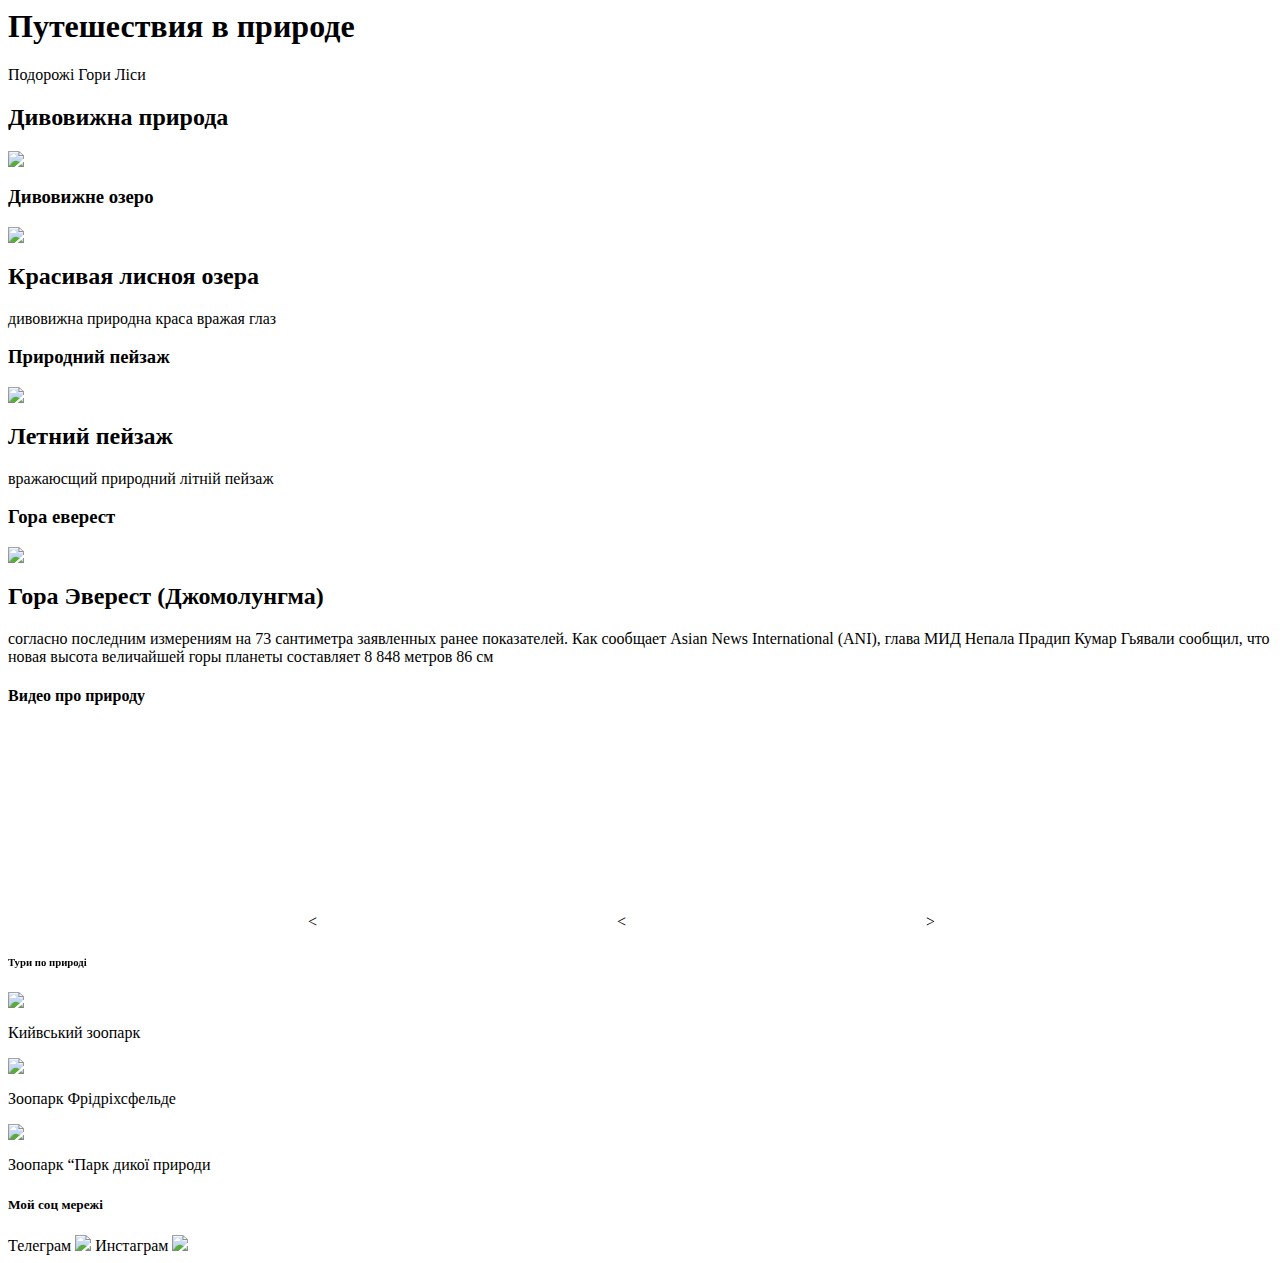
==== index.html @ c8aef366 "Create index.html" ====
<html>
    <head>
      <link rel="stylesheet" href="./styles.css"></link>
    </head>
    <body>
        <header>
            <h1>
                Путешествия в природе
            </h1>
            <nav>
                <a class="nav-link">Подорожі</a>
                 <a class="nav-link">Гори</a>
                <a class="nav-link">Ліси</a>

            </nav>
        </header>
        <main>
            <article class="nature">
                <div><h2>Дивовижна природа</h2></div>
                <img src="https://img.freepik.com/free-photo/forest-landscape_71767-127.jpg" class="nature_img">
            </article>
            <h3>Дивовижне озеро</h3>
            <article  class="nature">
                <img src="https://cdn.pixabay.com/photo/2018/01/14/23/12/nature-3082832_1280.jpg" class="nature_img">
                <div>
                    <h2>Красивая лисноя озера</h2>
                    дивовижна природна краса вражая глаз
                </div>

            </article>
            
        </main>
         <article>
            <h3>Природний пейзаж</h3>
            <article  class="nature">
                <img src="https://img.freepik.com/free-photo/mountains-lake_1398-1150.jpg" class="nature_img">
                <div>
                    <h2>Летний пейзаж</h2>
                    вражаюсщий природний літній пейзаж
                </div>

            </article>
         </article>
         <article>
            <h3>Гора еверест</h3>
            <article  class="nature">
                <img src="https://media.istockphoto.com/id/485966046/ru/%D1%84%D0%BE%D1%82%D0%BE/%D0%B0%D0%BC%D0%B0-%D0%B4%D0%B0%D0%B1%D0%BB%D0%B0%D0%BC-%D0%B3%D0%BE%D1%80%D0%B0-%D0%B2-%D0%B3%D0%B8%D0%BC%D0%B0%D0%BB%D0%B0%D0%B8-%D0%BD%D0%B5%D0%BF%D0%B0%D0%BB.jpg?s=612x612&w=0&k=20&c=LLRrFPkM5QumxJdCYJ7pqxdNIGQhm0ehN81APIpaHsc=" class="nature_img">
                <div>
                    <h2>Гора Эверест (Джомолунгма)</h2>
                    согласно последним измерениям на 73 сантиметра заявленных ранее показателей. Как сообщает Asian News International (ANI), глава МИД Непала Прадип Кумар Гьявали сообщил, что новая высота величайшей горы планеты составляет 8 848 метров 86 см
                </div>

            </article>
         </article>
         <h4>Видеo про природу </h4>
         <section class="video_container"><iframe width="300" height="200" src="https://www.youtube.com/embed/SgbepXDbt0A" title="Путешествия с закрытыми границами." frameborder="0" allow="accelerometer; autoplay; clipboard-write; encrypted-media; gyroscope; picture-in-picture; web-share" referrerpolicy="strict-origin-when-cross-origin" allowfullscreen></iframe><<iframe width="300" height="200" src="https://www.youtube.com/embed/0zMLl9WbHVg" title="Дикая природа Уругвая" frameborder="0" allow="accelerometer; autoplay; clipboard-write; encrypted-media; gyroscope; picture-in-picture; web-share" referrerpolicy="strict-origin-when-cross-origin" allowfullscreen></iframe><<iframe width="300" height="200" src="https://www.youtube.com/embed/giRwdsZ2S6g" title="Захоплююча дика природа України Подорожі в незаймані куточки" frameborder="0" allow="accelerometer; autoplay; clipboard-write; encrypted-media; gyroscope; picture-in-picture; web-share" referrerpolicy="strict-origin-when-cross-origin" allowfullscreen></iframe>></section>
         <h6>Тури по природі </h6>
         <section class="turs">
         <article >
            <img class="tur_img" src="https://encrypted-tbn0.gstatic.com/images?q=tbn:ANd9GcT6U2WpJEUhGxLTMsH7UUX-5q9unZOne4ASoA&usqp=CAU">
            <p class="tur_name">Кийвський зоопарк</p>
         </article>
            <article >
            <img class="tur_img" src="https://encrypted-tbn0.gstatic.com/images?q=tbn:ANd9GcSV6mQoDOmH7_C5BI6_1WipZc8onXZ-JplVvA&usqp=CAU">
            <p class="tur_name">Зоопарк Фрідріхсфельде</p>
             
         </article>
           <article >
           <img class="tur_img" src="https://mistomariupol.com.ua/wp-content/uploads/2019/11/56157956_1906834899421194_5284061774226653184_n.jpg">
            <p class="tur_name">Зоопарк “Парк дикої природи</p>
             
         </article>
         
         </section>
         <footer>
             <h5>Мой соц мережі </h5>
             <a>Телеграм <img class="footer-img" src="https://upload.wikimedia.org/wikipedia/commons/thumb/8/82/Telegram_logo.svg/512px-Telegram_logo.svg.png"></a>
             <a>Инстаграм <img class="footer-img" src="https://thumbs.dreamstime.com/z/%D0%BB%D0%BE%D0%B3%D0%BE%D1%82%D0%B8%D0%BF-instagram-%D0%BF%D0%BE%D0%BF%D1%83%D0%BB%D1%8F%D1%80%D0%BD%D1%8B%D0%B9-%D1%81%D0%BE%D1%86%D0%B8%D0%B0%D0%BB%D1%8C%D0%BD%D1%8B%D0%B9-%D0%B7%D0%BD%D0%B0%D1%87%D0%BE%D0%BA-%D1%81%D1%80%D0%B5%D0%B4%D1%81%D1%82%D0%B2-%D0%BC%D0%B0%D1%81%D1%81%D0%BE%D0%B2%D0%BE%D0%B9-155631943.jpg?w=768"></a>
         </footer>
    </body>
    
</html>
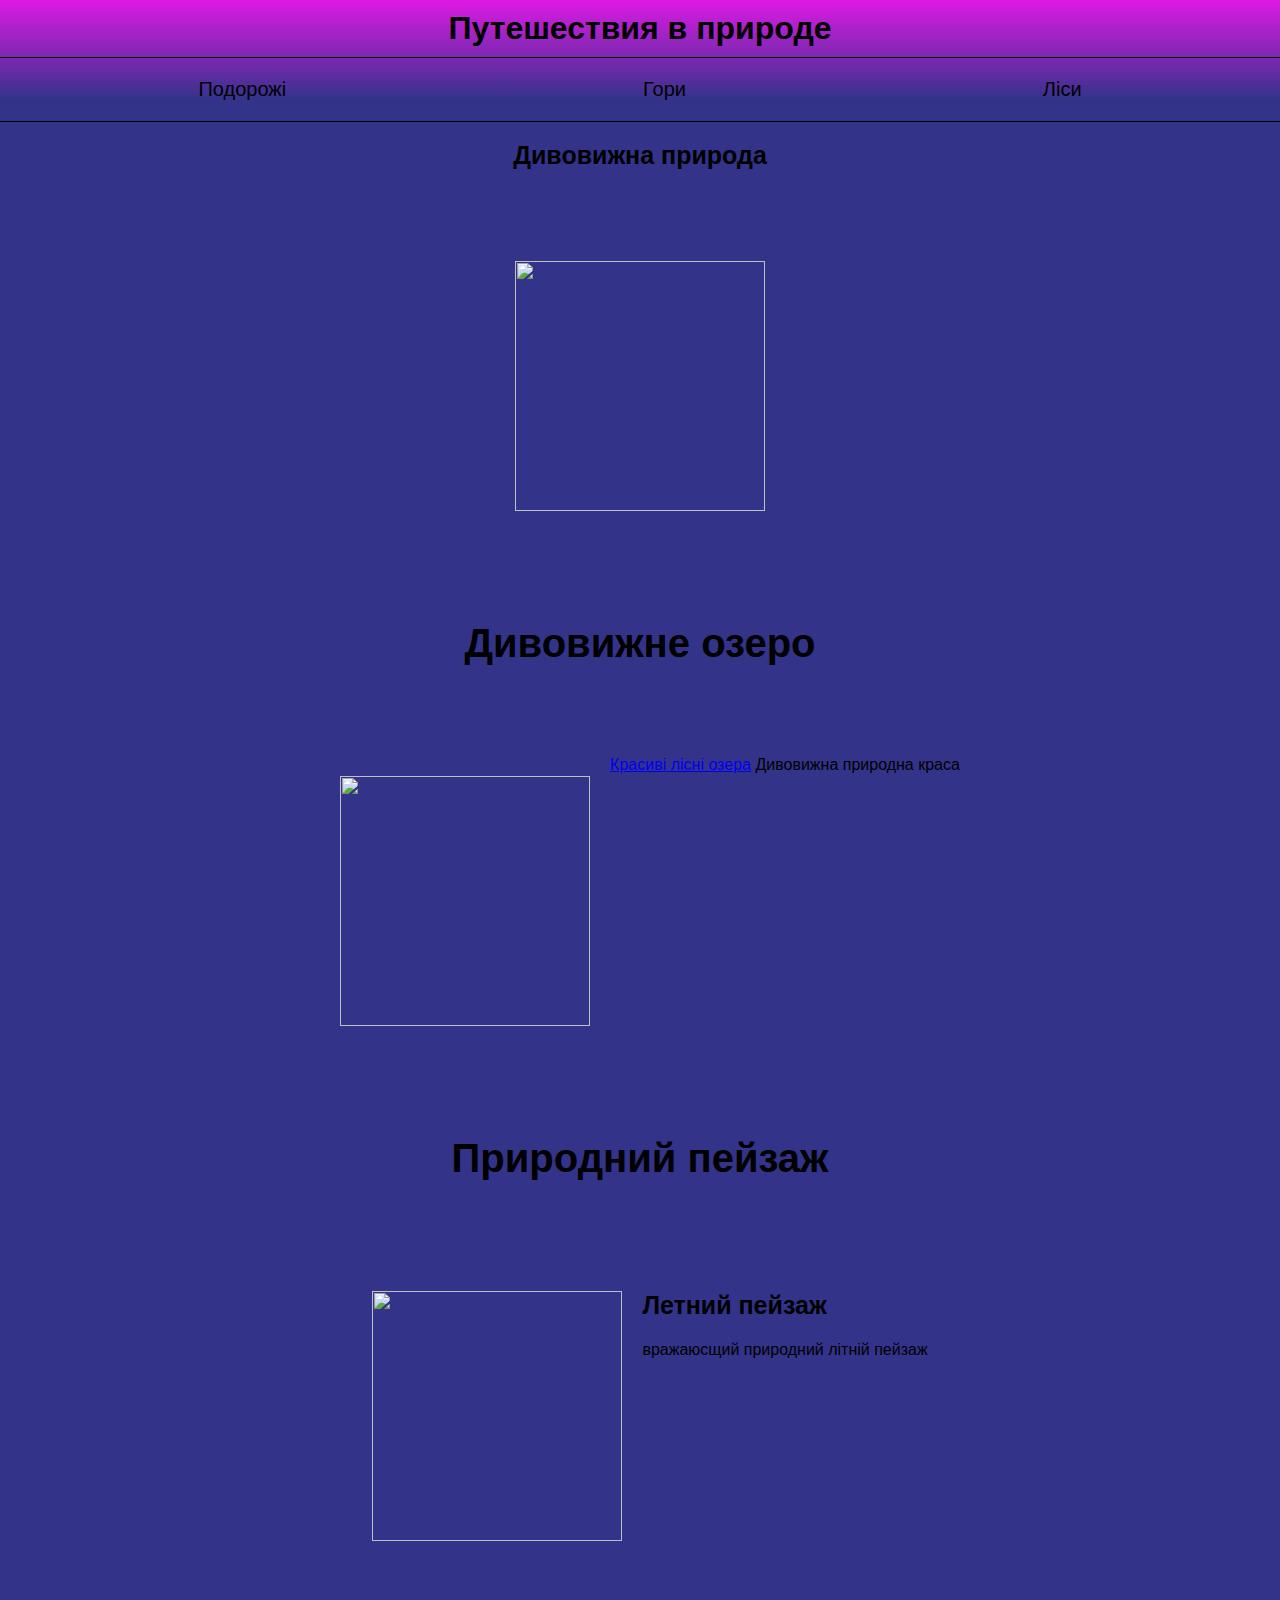
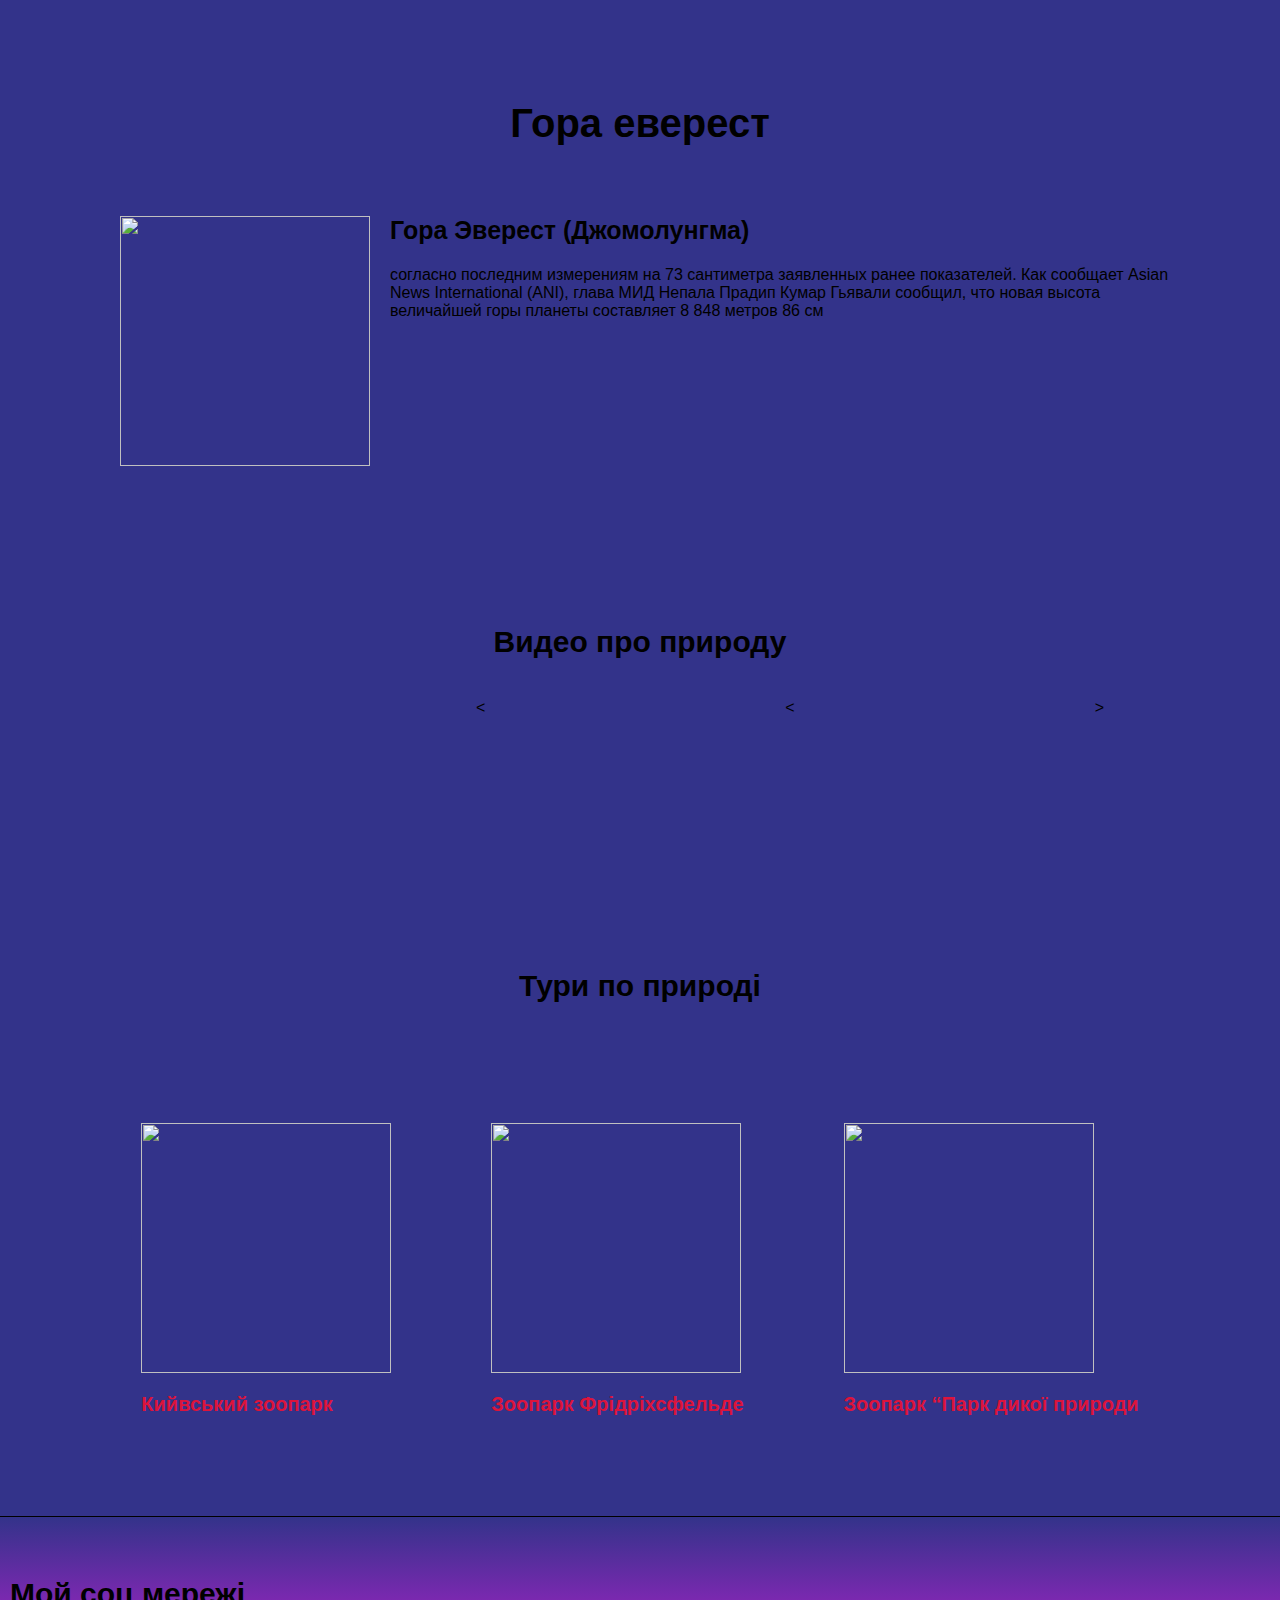
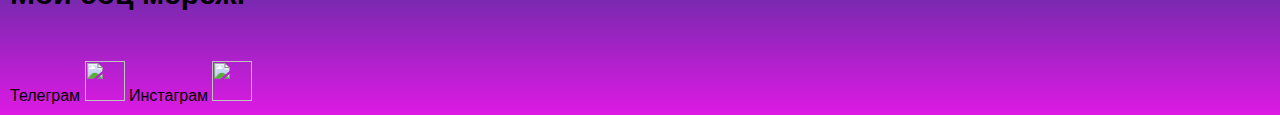
==== commit 4320d801: "Update index.html" ====
--- a/index.html
+++ b/index.html
@@ -1,7 +1,6 @@
+
 <html>
-    <head>
-      <link rel="stylesheet" href="./styles.css"></link>
-    </head>
+    <head><link rel="stylesheet" href="./styles.css"></link></head>
     <body>
         <header>
             <h1>
@@ -9,28 +8,24 @@
             </h1>
             <nav>
                 <a class="nav-link">Подорожі</a>
-                 <a class="nav-link">Гори</a>
+                <a class="nav-link">Гори</a>
                 <a class="nav-link">Ліси</a>
-
             </nav>
         </header>
         <main>
+            <h2>Дивовижна природа</h2>
             <article class="nature">
-                <div><h2>Дивовижна природа</h2></div>
                 <img src="https://img.freepik.com/free-photo/forest-landscape_71767-127.jpg" class="nature_img">
             </article>
             <h3>Дивовижне озеро</h3>
             <article  class="nature">
                 <img src="https://cdn.pixabay.com/photo/2018/01/14/23/12/nature-3082832_1280.jpg" class="nature_img">
                 <div>
-                    <h2>Красивая лисноя озера</h2>
-                    дивовижна природна краса вражая глаз
+                    <a class="nav-link" href="ozero.html">Красиві лісні озера</a>
+                    Дивовижна природна краса 
                 </div>
-
             </article>
             
-        </main>
-         <article>
             <h3>Природний пейзаж</h3>
             <article  class="nature">
                 <img src="https://img.freepik.com/free-photo/mountains-lake_1398-1150.jpg" class="nature_img">
@@ -39,7 +34,6 @@
                     вражаюсщий природний літній пейзаж
                 </div>
 
-            </article>
          </article>
          <article>
             <h3>Гора еверест</h3>
@@ -72,6 +66,8 @@
          </article>
          
          </section>
+        </main>
+
          <footer>
              <h5>Мой соц мережі </h5>
              <a>Телеграм <img class="footer-img" src="https://upload.wikimedia.org/wikipedia/commons/thumb/8/82/Telegram_logo.svg/512px-Telegram_logo.svg.png"></a>
--- a/styles.css
+++ b/styles.css
@@ -0,0 +1,108 @@
+body {
+    font-family: sans-serif;
+    margin: 0;
+    background-color: rgb(51, 51, 138);
+}
+
+h1 {
+    padding: 10px;
+    margin: 0;
+    text-align: center;
+}
+main{
+    width: 100vw;
+    display: flex;
+    flex-direction: column;
+    align-items: center;
+}
+header {
+    margin-bottom: 20px;
+    height: 100px;
+    background: no-repeat;
+    width: 100%;
+    background-image: linear-gradient(rgb(221, 26, 228),rgb(51, 51, 138));
+}
+h2 {
+    font-size: 25px;
+}
+.nature{
+    display: flex;
+}
+
+.nature_img {
+    height: 250px;
+    margin: 20px;
+}
+
+article {
+    margin: 50px;
+}
+
+h3 {
+  text-align: center;
+  font-size: 40px;
+}
+
+h4 {
+    text-align: center;
+    font-size: 30px;
+}
+
+.video_container {
+    display: flex;
+    justify-content: space-around;
+
+    
+}
+
+nav{
+    padding: 20px;
+    display: flex;
+    justify-content: space-around;
+}
+
+h5{
+    font-size: 30px;
+}
+footer{
+        border-top:1px solid black ;
+        padding: 10px;
+        margin-top: 30px;
+        background-image: linear-gradient(rgb(51, 51, 138),rgb(221, 26, 228));
+}
+
+.footer-img {
+   height: 40px;
+   width: 40px;
+}
+
+h6 {
+    text-align: center;
+    font-size: 30px;
+}
+
+p {
+    font-size: 20px;
+}
+
+.tur_name {
+    color: crimson;
+    font-weight: bolder;
+}
+
+.turs {
+    display: flex;
+  justify-content: space-around;  
+ 
+}
+.tur_img{
+    width: 250px;
+    height: 250px;
+
+}
+
+nav {
+    font-size: 20px;
+    border-top:1px solid black;
+    border-bottom:1px solid black;
+}
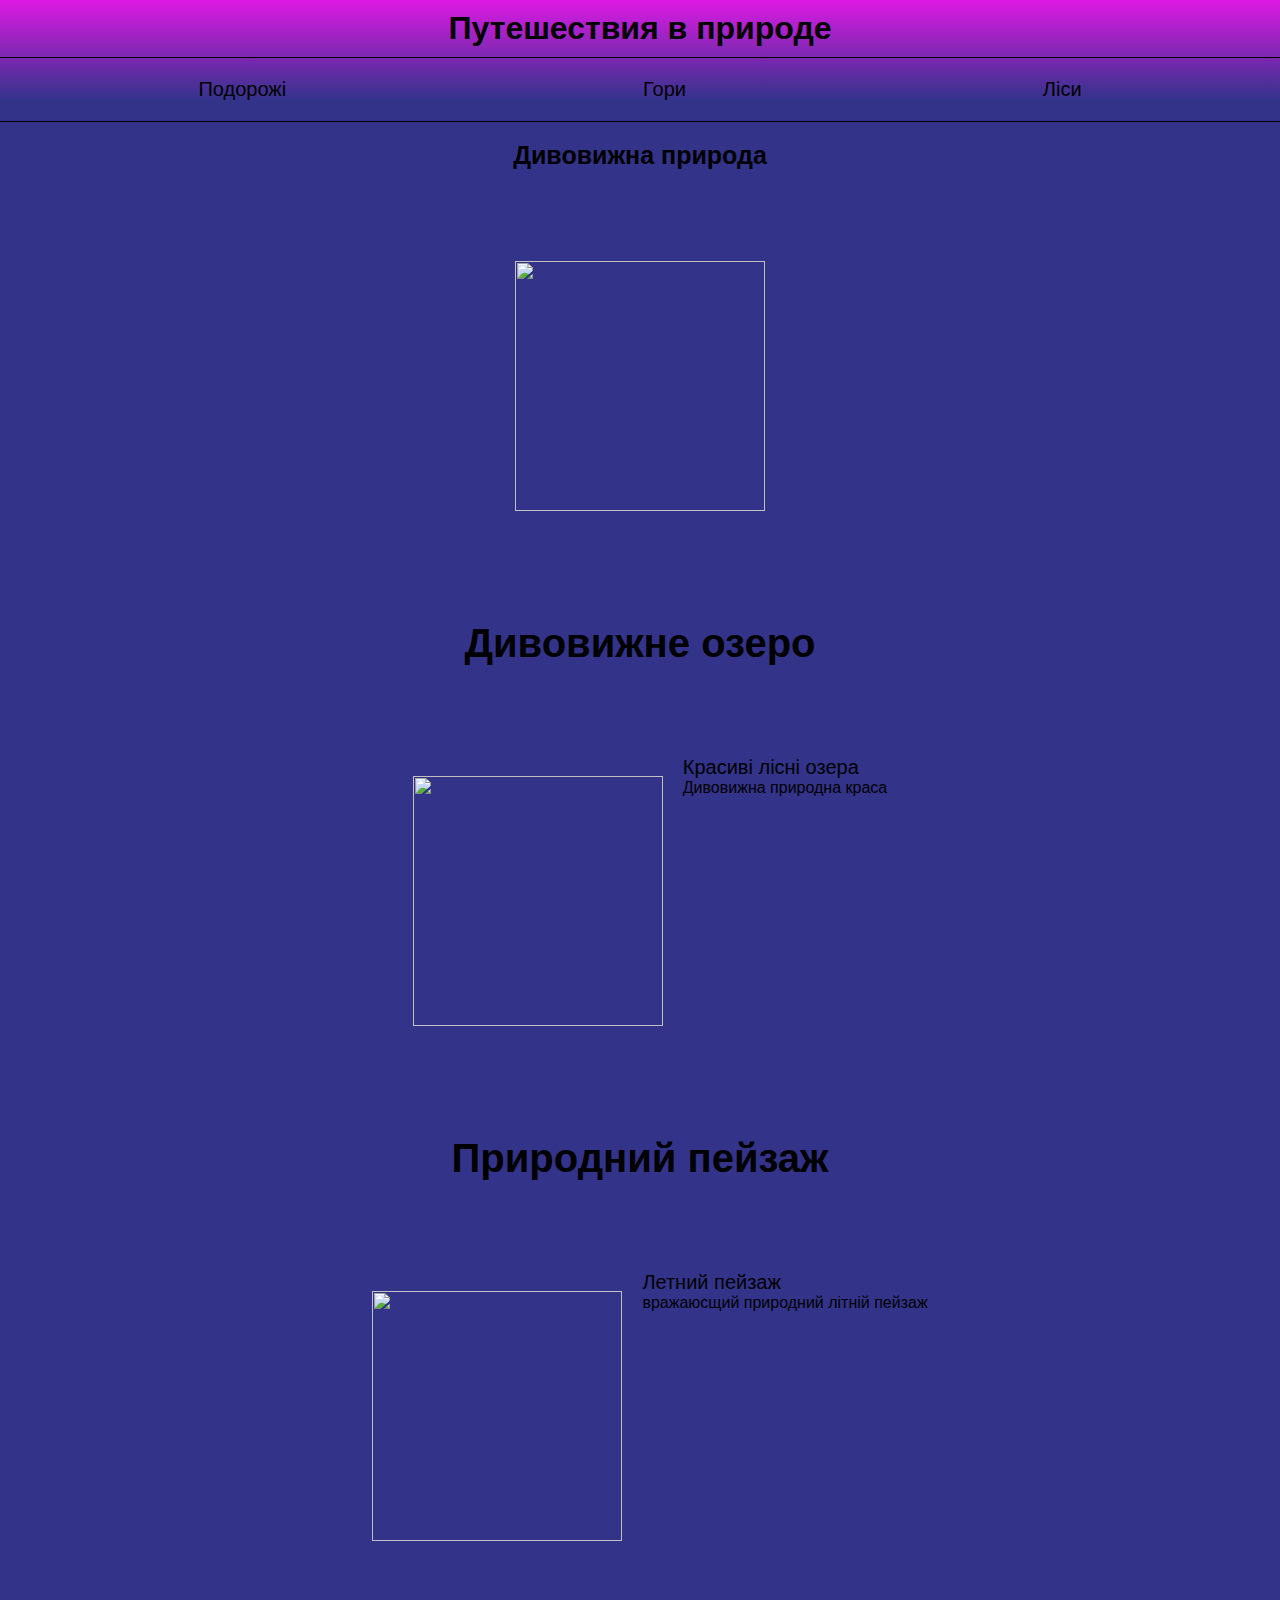
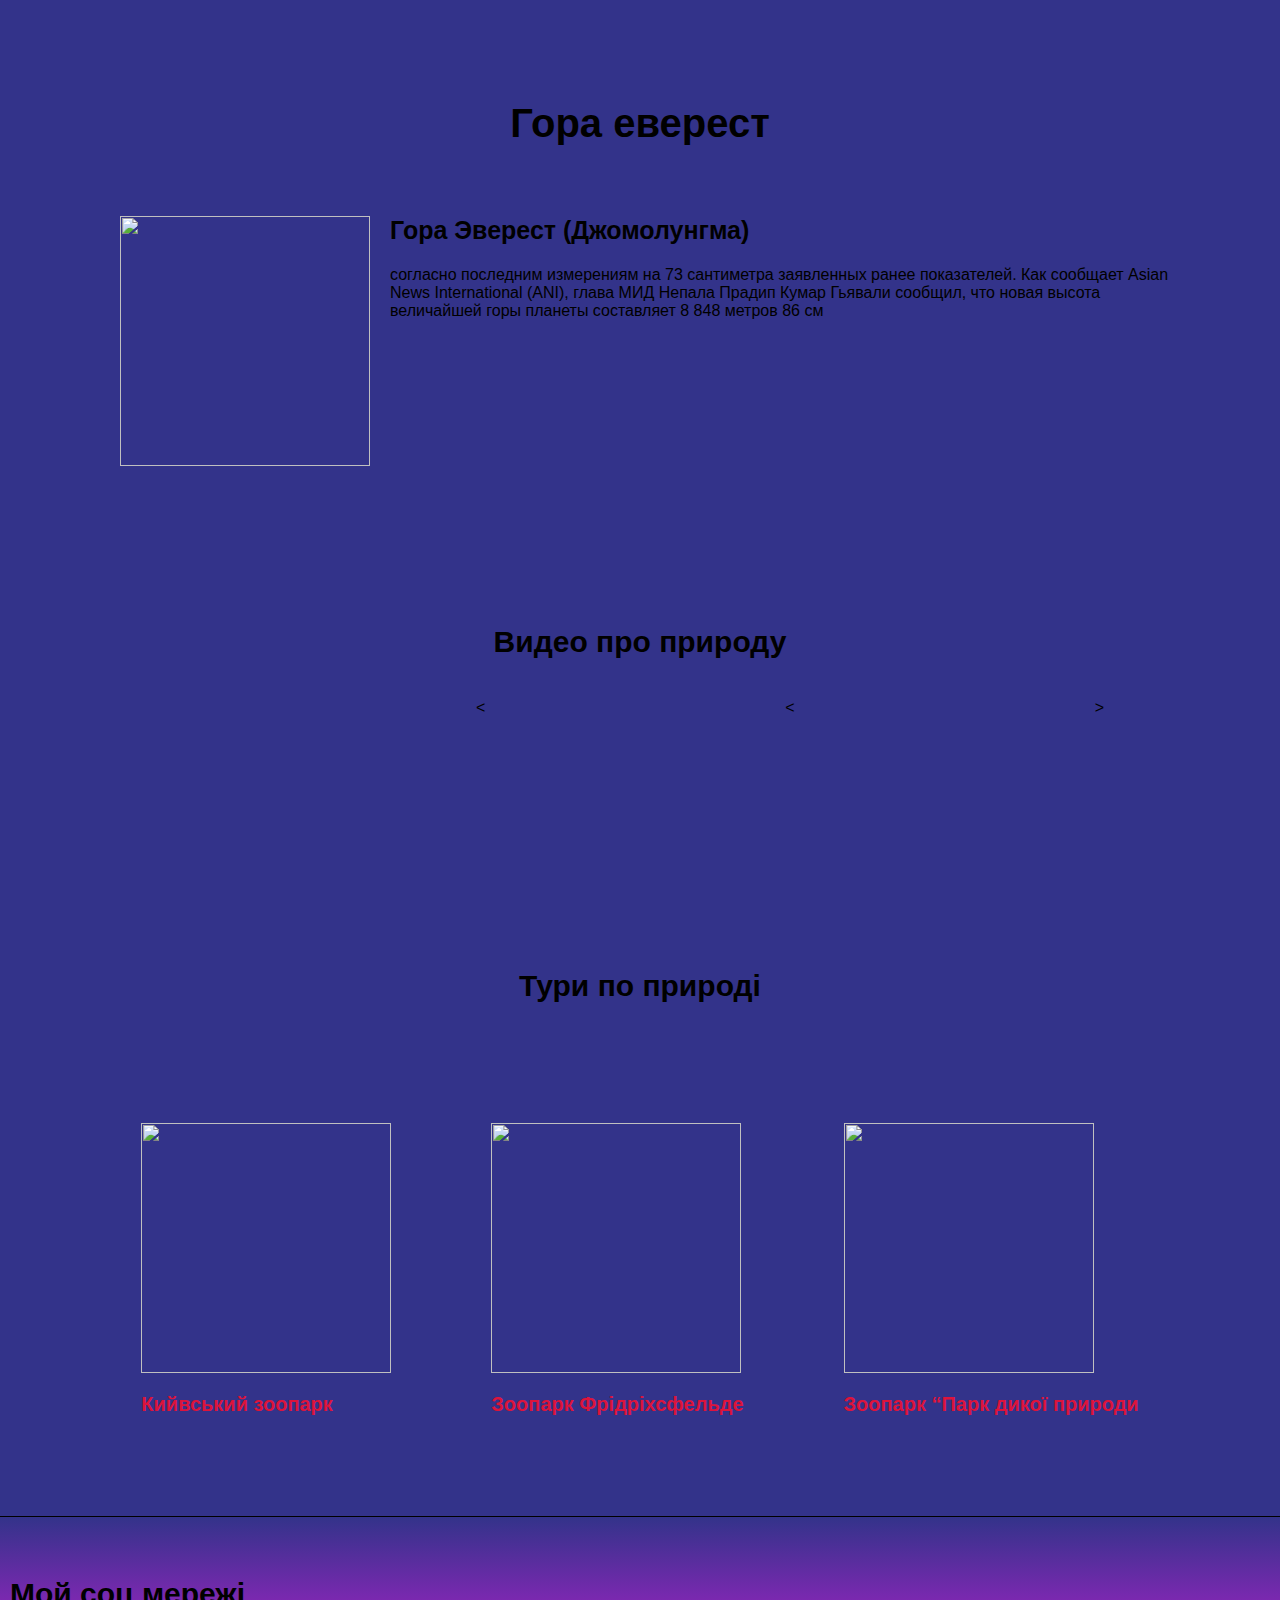
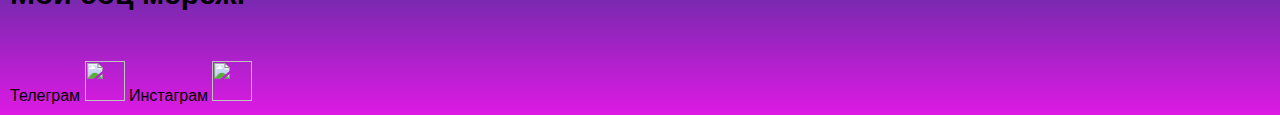
==== commit abd91b1e: "Update index.html" ====
--- a/index.html
+++ b/index.html
@@ -30,7 +30,7 @@
             <article  class="nature">
                 <img src="https://img.freepik.com/free-photo/mountains-lake_1398-1150.jpg" class="nature_img">
                 <div>
-                    <h2>Летний пейзаж</h2>
+                    <a class="nav-link" href="lito.html">Летний пейзаж</a>
                     вражаюсщий природний літній пейзаж
                 </div>
 
--- a/styles.css
+++ b/styles.css
@@ -14,6 +14,12 @@
     display: flex;
     flex-direction: column;
     align-items: center;
+}
+.nav-link{
+    color:black;
+    text-decoration: none;
+    display: block;
+    font-size: 20px;
 }
 header {
     margin-bottom: 20px;
